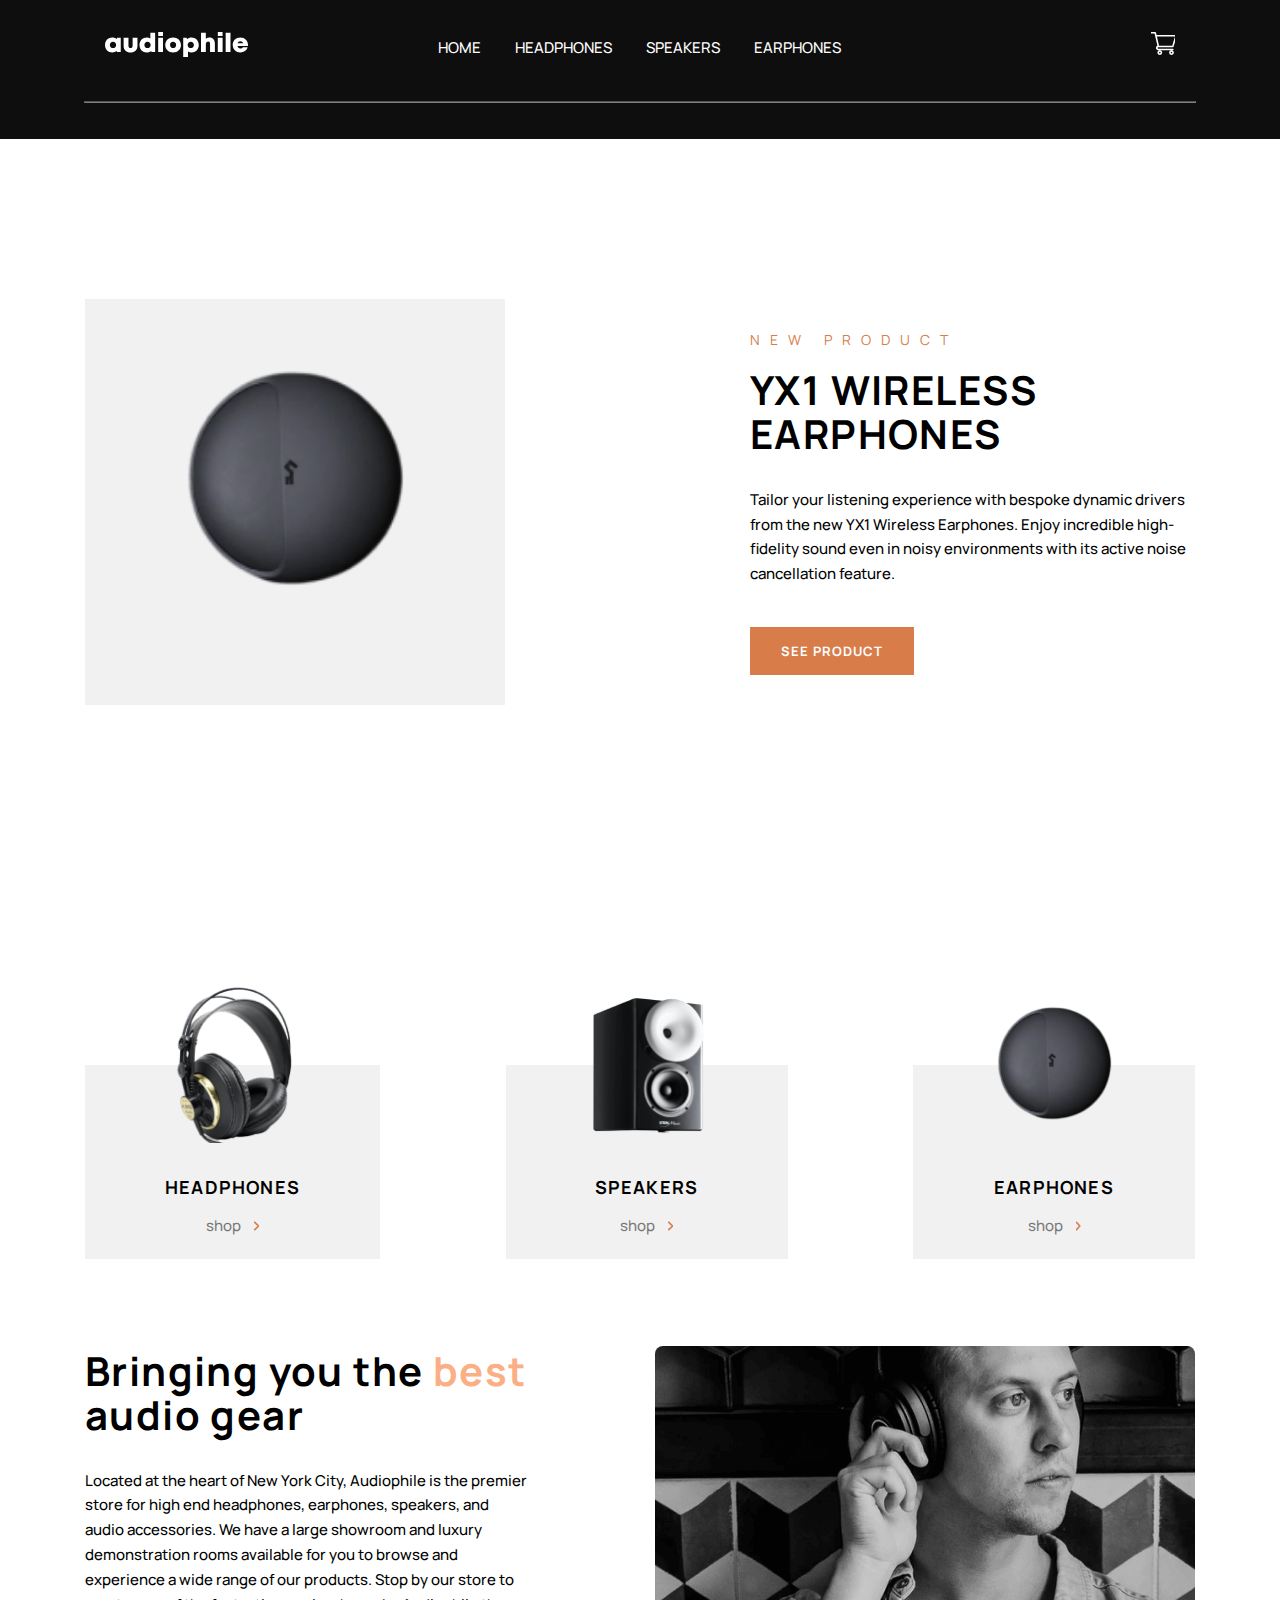
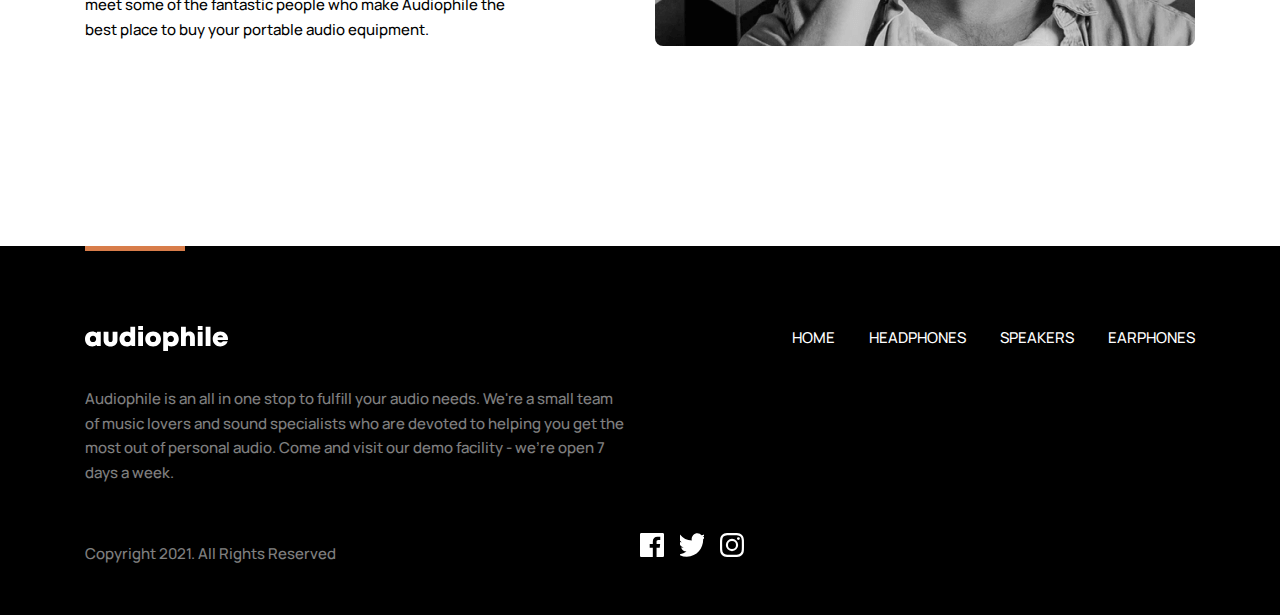
==== earphones.html @ 84f231a6 "audiophile" ====
<!DOCTYPE html>
<html lang="en">
<head>
  <meta charset="UTF-8">
  <meta http-equiv="X-UA-Compatible" content="IE=edge">
  <meta name="viewport" content="width=device-width, initial-scale=1.0">
  <title>Earphones</title>
  <link rel="stylesheet" href="./css/style.css">
</head>
<body>
    <!-- HEADER START -->
    <header class="header">
      <div class="container header__container">
          <nav>
              <div class="logo__wrapper">
                  <a class="header__seconary-nav" href=""> <img src="./images/svg/shopping-icon.svg" alt="" width="16" height="15"></a>
                  <a class="site-logo" href=""><img src="./images/svg/home-audiophile-logo.svg" alt="" width="143" height="25"></a>
              </div>
              <ul class="header__list">
                  <li><a href="">HOME</a></li>
                  <li><a href="">HEADPHONES</a></li>
                  <li><a href="">SPEAKERS</a></li>
                  <li><a href="">EARPHONES</a></li>
              </ul>
              <a class="header__nav-img" href=""><img src="./images/svg/shopping-icon.svg" alt="" width="23.3" height="23"></a>
          </nav>
              <hr class="nav-road">
      </div>
  </header>

<!-- MAIN START -->
<main class="main">
    <section class="eirphone">
        <div class="container eirphone__container">
            <div class="main__content">
                <img src="./images/png/main-eartphone-img.png" alt="">
              <div class="hero-left">
                <p class="overline">NEW PRODUCT</p>
                <h2>YX1 WIRELESS
                    EARPHONES</h2>
                  <p>Tailor your listening experience with bespoke dynamic drivers from the new YX1 Wireless Earphones. Enjoy incredible high-fidelity sound even in noisy environments with its active noise cancellation feature.</p>
                  <a  class="brown-btn btn" href="">See Product</a>
              </div>
           
            </div>
    </section>
    <section class="cards">
        
      <div class="container cards__container">
          <div class="card">
              <img  class="card__img" src="./images/png/main-headphone-img.png" alt="" width="125" height="160" >
              <h6>HEADPHONES</h6>
              <a class="shop-btn" href="">
                  <span class="shop-btn__inner-wrapper">
                   <span class="shop-btn__text">shop</span>
                   <span class="shop-btn__icon"><img src="./images/svg/main-shop-icon.svg" alt=""></span>
                  </span>
              </a>
          </div>
          <div class="card">
              <img class="card__img" src="./images/png/main-speaker-img.png" alt="" width="125" height="160">
              <h6>SPEAKERS</h6>
              <a class="shop-btn" href="">
                  <span class="shop-btn__inner-wrapper">
                   <span class="shop-btn__text">shop</span>
                   <span class="shop-btn__icon"><img src="./images/svg/main-shop-icon.svg" alt=""></span>
                  </span>
              </a>
          </div>
          <div class="card">
              <img class="card__img" src="./images/png/main-eartphone-img.png" alt="" width="125" height="160">
              <h6>EARPHONES</h6>
              <a class="shop-btn" href="">
                  <span class="shop-btn__inner-wrapper">
                   <span class="shop-btn__text">shop</span>
                   <span class="shop-btn__icon"><img src="./images/svg/main-shop-icon.svg" alt=""></span>
                  </span>
              </a>
          </div>
      </div>
    </section>
    
    
      <section class="description">
        <div class="container description__container">
            <div class="description__content">
                <h2>Bringing you the <span>best</span> audio gear</h2>
                <p>Located at the heart of New York City, Audiophile is the premier store for high end headphones, earphones, speakers, and audio accessories. We have a large showroom and luxury demonstration rooms available for you to browse and experience a wide range of our products. Stop by our store to meet some of the fantastic people who make Audiophile the best place to buy your portable audio equipment.</p>
            </div>
            <img src="./images/png/main-end-img.png" alt="" width="400" height="300">
        </div>
    </section>
<!-- MAIN END -->


  <!-- FOOTER START -->
<footer class="footer">
  <div class="container footer__container">
      <hr>
      <div class="footer__description">
          <a href=""><img src="./images/svg/home-audiophile-logo.svg" alt="" width="143" height="25"></a>
          <div class="footer__nav-link">
              <a href="">HOME</a>
              <a href="">HEADPHONES</a>
              <a href="">SPEAKERS</a>
              <a href="">EARPHONES</a>
            </div>
          
      </div>
      <div class="footer__nav">
          <div class="about__footer">
              <p class="footer__description-text">Audiophile is an all in one stop to fulfill your audio needs. We're a small team of music lovers and sound specialists who are devoted to helping you get the most out of personal audio. Come and visit our demo facility - we’re open 7 days a week.</p>
              <p class="copyright">Copyright 2021. All Rights Reserved</p>
          </div>
          <div class="footer__nav-icon">
             <a href=""><img src="./images/svg/footer-facebook-icon.svg" alt="" width="24" height="24"></a>
             <a href=""><img src="./images/svg/footer-twitter-icon.svg" alt="" width="24" height="24"></a>
             <a href=""><img src="./images/svg/footer-instaram-icon.svg" alt="" width="24" height="24"></a>
          </div>
      </div>
  </div>
</footer>
<!-- FOOTER END -->
</body>
</html>
---- css/style.css ----
/*! normalize.css v8.0.1 | MIT License | github.com/necolas/normalize.css */
/* Document
   ========================================================================== */
/**
 * 1. Correct the line height in all browsers.
 * 2. Prevent adjustments of font size after orientation changes in iOS.
 */
html {
  line-height: 1.15; /* 1 */
  -webkit-text-size-adjust: 100%; /* 2 */
}

/* Sections
   ========================================================================== */
/**
 * Remove the margin in all browsers.
 */
body {
  margin: 0;
}

/**
 * Render the `main` element consistently in IE.
 */
main {
  display: block;
}

/**
 * Correct the font size and margin on `h1` elements within `section` and
 * `article` contexts in Chrome, Firefox, and Safari.
 */
h1 {
  font-size: 2em;
  margin: 0.67em 0;
}

/* Grouping content
   ========================================================================== */
/**
 * 1. Add the correct box sizing in Firefox.
 * 2. Show the overflow in Edge and IE.
 */
hr {
  box-sizing: content-box; /* 1 */
  height: 0; /* 1 */
  overflow: visible; /* 2 */
}

/**
 * 1. Correct the inheritance and scaling of font size in all browsers.
 * 2. Correct the odd `em` font sizing in all browsers.
 */
pre {
  font-family: monospace, monospace; /* 1 */
  font-size: 1em; /* 2 */
}

/* Text-level semantics
   ========================================================================== */
/**
 * Remove the gray background on active links in IE 10.
 */
a {
  background-color: transparent;
}

/**
 * 1. Remove the bottom border in Chrome 57-
 * 2. Add the correct text decoration in Chrome, Edge, IE, Opera, and Safari.
 */
abbr[title] {
  border-bottom: none; /* 1 */
  text-decoration: underline; /* 2 */
  -webkit-text-decoration: underline dotted;
          text-decoration: underline dotted; /* 2 */
}

/**
 * Add the correct font weight in Chrome, Edge, and Safari.
 */
b,
strong {
  font-weight: bolder;
}

/**
 * 1. Correct the inheritance and scaling of font size in all browsers.
 * 2. Correct the odd `em` font sizing in all browsers.
 */
code,
kbd,
samp {
  font-family: monospace, monospace; /* 1 */
  font-size: 1em; /* 2 */
}

/**
 * Add the correct font size in all browsers.
 */
small {
  font-size: 80%;
}

/**
 * Prevent `sub` and `sup` elements from affecting the line height in
 * all browsers.
 */
sub,
sup {
  font-size: 75%;
  line-height: 0;
  position: relative;
  vertical-align: baseline;
}

sub {
  bottom: -0.25em;
}

sup {
  top: -0.5em;
}

/* Embedded content
   ========================================================================== */
/**
 * Remove the border on images inside links in IE 10.
 */
img {
  border-style: none;
}

/* Forms
   ========================================================================== */
/**
 * 1. Change the font styles in all browsers.
 * 2. Remove the margin in Firefox and Safari.
 */
button,
input,
optgroup,
select,
textarea {
  font-family: inherit; /* 1 */
  font-size: 100%; /* 1 */
  line-height: 1.15; /* 1 */
  margin: 0; /* 2 */
}

/**
 * Show the overflow in IE.
 * 1. Show the overflow in Edge.
 */
button,
input { /* 1 */
  overflow: visible;
}

/**
 * Remove the inheritance of text transform in Edge, Firefox, and IE.
 * 1. Remove the inheritance of text transform in Firefox.
 */
button,
select { /* 1 */
  text-transform: none;
}

/**
 * Correct the inability to style clickable types in iOS and Safari.
 */
button,
[type=button],
[type=reset],
[type=submit] {
  -webkit-appearance: button;
}

/**
 * Remove the inner border and padding in Firefox.
 */
button::-moz-focus-inner,
[type=button]::-moz-focus-inner,
[type=reset]::-moz-focus-inner,
[type=submit]::-moz-focus-inner {
  border-style: none;
  padding: 0;
}

/**
 * Restore the focus styles unset by the previous rule.
 */
button:-moz-focusring,
[type=button]:-moz-focusring,
[type=reset]:-moz-focusring,
[type=submit]:-moz-focusring {
  outline: 1px dotted ButtonText;
}

/**
 * Correct the padding in Firefox.
 */
fieldset {
  padding: 0.35em 0.75em 0.625em;
}

/**
 * 1. Correct the text wrapping in Edge and IE.
 * 2. Correct the color inheritance from `fieldset` elements in IE.
 * 3. Remove the padding so developers are not caught out when they zero out
 *    `fieldset` elements in all browsers.
 */
legend {
  box-sizing: border-box; /* 1 */
  color: inherit; /* 2 */
  display: table; /* 1 */
  max-width: 100%; /* 1 */
  padding: 0; /* 3 */
  white-space: normal; /* 1 */
}

/**
 * Add the correct vertical alignment in Chrome, Firefox, and Opera.
 */
progress {
  vertical-align: baseline;
}

/**
 * Remove the default vertical scrollbar in IE 10+.
 */
textarea {
  overflow: auto;
}

/**
 * 1. Add the correct box sizing in IE 10.
 * 2. Remove the padding in IE 10.
 */
[type=checkbox],
[type=radio] {
  box-sizing: border-box; /* 1 */
  padding: 0; /* 2 */
}

/**
 * Correct the cursor style of increment and decrement buttons in Chrome.
 */
[type=number]::-webkit-inner-spin-button,
[type=number]::-webkit-outer-spin-button {
  height: auto;
}

/**
 * 1. Correct the odd appearance in Chrome and Safari.
 * 2. Correct the outline style in Safari.
 */
[type=search] {
  -webkit-appearance: textfield; /* 1 */
  outline-offset: -2px; /* 2 */
}

/**
 * Remove the inner padding in Chrome and Safari on macOS.
 */
[type=search]::-webkit-search-decoration {
  -webkit-appearance: none;
}

/**
 * 1. Correct the inability to style clickable types in iOS and Safari.
 * 2. Change font properties to `inherit` in Safari.
 */
::-webkit-file-upload-button {
  -webkit-appearance: button; /* 1 */
  font: inherit; /* 2 */
}

/* Interactive
   ========================================================================== */
/*
 * Add the correct display in Edge, IE 10+, and Firefox.
 */
details {
  display: block;
}

/*
 * Add the correct display in all browsers.
 */
summary {
  display: list-item;
}

/* Misc
   ========================================================================== */
/**
 * Add the correct display in IE 10+.
 */
template {
  display: none;
}

/**
 * Add the correct display in IE 10.
 */
[hidden] {
  display: none;
}

*, *::after, *::before {
  margin: 0;
  padding: 0;
  box-sizing: border-box;
}

html {
  scroll-behavior: smooth;
  font-size: 62.5%;
  height: 100%;
}

img {
  display: flex;
  -o-object-fit: cover;
     object-fit: cover; /* contain */
}

a {
  text-decoration: none;
  display: inline-block;
}

ul, ol {
  list-style: none;
}

h1, h2, h3, h4, h5, h6 {
  margin: 0;
}

body {
  display: flex;
  flex-direction: column;
  height: 100%;
}

.container {
  width: 100%;
  max-width: 1210px;
  margin-left: auto;
  margin-right: auto;
  padding-left: 5rem;
  padding-right: 5rem;
}

@font-face {
  font-display: swap;
  font-family: "Manrope";
  font-style: normal;
  font-weight: 400;
  src: url("../fonts/manrope-v14-latin-regular.woff2") format("woff2");
}
@font-face {
  font-display: swap;
  font-family: "Manrope";
  font-style: normal;
  font-weight: 500;
  src: url("../fonts/manrope-v14-latin-500.woff2") format("woff2");
}
@font-face {
  font-display: swap;
  font-family: "Manrope";
  font-style: normal;
  font-weight: 700;
  src: url("../fonts/manrope-v14-latin-700.woff2") format("woff2");
}
body {
  font-size: 1.5rem;
  font-weight: 500;
  line-height: 1.66;
  font-family: "Manrope", sans-serif;
}

h1 {
  font-size: 5.6rem;
  line-height: 1.03;
  letter-spacing: 2px;
}

h2 {
  font-size: 4rem;
  line-height: 1.1;
  letter-spacing: 1.4px;
}

h3 {
  font-size: 3.2rem;
  line-height: 1.12;
  letter-spacing: 1.4px;
}

h4 {
  font-size: 2.8rem;
  line-height: 1.12;
  letter-spacing: 1.4px;
}

h5 {
  font-size: 2.4rem;
  line-height: normal;
  letter-spacing: 1.7px;
}

h6 {
  font-size: 1.8rem;
  line-height: normal;
  letter-spacing: 1.2px;
}

.btn {
  padding: 1.5rem 3.1rem;
  font-size: 1.3rem;
  font-weight: 700;
  letter-spacing: 1px;
  text-transform: uppercase;
  line-height: normal;
}

.brown-btn {
  background-color: #D87D4A;
  color: #FFFFFF;
}

.brown-btn:hover {
  background-color: #FBAF85;
}

.black-btn {
  background-color: #FFFFFF;
  color: #000000;
  border: 1px solid #000000;
}

.black-btn:hover {
  background-color: #000000;
  color: #FFFFFF;
}

.shop-btn__inner-wrapper {
  display: flex;
  gap: 1.3rem;
  align-items: center;
}

.shop-btn__text {
  color: #000000;
  opacity: 0.5;
}

.shop-btn__icon img {
  width: 5px;
  height: 10px;
}

.shop-btn:hover .shop-btn__text {
  color: #D87D4A;
  opacity: 1;
}

.header {
  background-color: #0E0E0E;
}

.header__container {
  padding-top: 3.2rem;
  display: flex;
  flex-direction: column;
  align-items: center;
  padding-bottom: 3.6rem;
}
.header__container .site-logo {
  margin-right: 19rem;
}
.header__container a {
  color: #FFFFFF;
}

nav {
  display: flex;
  justify-content: space-between;
}

.nav-road {
  width: 100%;
  color: #FFFFFF;
  opacity: 0.5;
  margin-top: 3.6rem;
}

.header__list {
  display: flex;
  align-items: center;
  gap: 3.4rem;
  margin-right: 31rem;
}

.header__list a:hover {
  color: #FBAF85;
  transform: 0.5s;
}

.header__nav-img {
  max-width: 23.3px;
  padding-right: auto;
  -o-object-fit: contain;
     object-fit: contain;
}

.header__hero__container {
  background: url("../../images/png/hero-headhones-img.png");
  background-repeat: no-repeat;
  background-position: right;
  background-size: 600px;
  padding-bottom: 16rem;
}
.header__hero__container img {
  -o-object-fit: contain;
     object-fit: contain;
  width: 100%;
  max-width: 658px;
}

.header__hero__content {
  padding-top: 12.8rem;
}
.header__hero__content h1 {
  width: 100%;
  max-width: 396px;
  color: #FFFFFF;
  margin-bottom: 2.4rem;
  margin-top: 2.4rem;
}
.header__hero__content p {
  width: 100%;
  max-width: 349px;
  color: #FFFFFF;
  opacity: 0.6;
}

.header__hero-text {
  font-weight: 400;
  font-size: 1.4rem;
  line-height: 1.9;
  letter-spacing: 1rem;
  color: #FFFFFF;
  opacity: 0.5;
}

.brown-btn {
  margin-top: 4rem;
}

.header__seconary-nav {
  display: none;
}

@media screen and (max-width: 1100px) {
  .site-logo {
    margin-right: 10rem;
  }
  .header__list {
    margin-right: 10rem;
  }
}
@media screen and (max-width: 900px) {
  .header__list {
    display: none;
  }
  .header__seconary-nav {
    margin-right: 4.2rem;
    display: block;
  }
  .header__container {
    display: flex;
  }
  nav {
    display: flex;
    align-items: center;
    width: 100%;
  }
  .logo__wrapper {
    display: flex;
    align-items: center;
    margin-right: auto;
  }
}
@media screen and (max-width: 700px) {
  .header__hero__content {
    text-align: center;
    margin-left: auto;
    margin-right: auto;
    padding-left: 10rem;
  }
}
@media screen and (max-width: 575px) {
  h1 {
    font-size: 3.6rem;
    letter-spacing: 1.29px;
    line-height: 1.1;
  }
  .header__hero__container {
    background-size: 400px;
  }
}
@media screen and (max-width: 485px) {
  h1 {
    font-size: 3rem;
    letter-spacing: 1.29px;
    line-height: 1.1;
  }
  .header__hero__container {
    background-size: 300px;
  }
  .header__container .site-logo {
    margin-right: 0;
  }
  nav {
    display: flex;
    justify-content: space-between;
  }
}
.footer {
  background-color: #000000;
  margin-top: 20rem;
}

.footer__container {
  padding-bottom: 4.8rem;
}
.footer__container hr {
  height: 4px;
  background-color: #D87D4A;
  width: 100px;
  padding-top: 0.1rem;
  border: none;
}

.footer__description {
  margin-top: 7.5rem;
  display: flex;
  flex-wrap: wrap;
  align-items: center;
  gap: 2rem;
}

.footer__nav-link {
  display: flex;
  gap: 3.4rem;
  margin-left: auto;
}
.footer__nav-link a {
  color: #FFFFFF;
}

.footer__nav {
  display: flex;
  flex-wrap: wrap;
  gap: 1.5rem;
  align-items: flex-end;
}

.about__footer {
  width: 100%;
  max-width: 540px;
}
.about__footer p {
  color: #FFFFFF;
  opacity: 0.5;
}

.footer__description-text {
  margin-top: 3.6rem;
  margin-bottom: 5.6rem;
}

.footer__nav-icon {
  margin-right: auto;
  display: flex;
  gap: 1.6rem;
  margin-bottom: 1rem;
}

.copyright {
  color: #FFFFFF;
}

@media screen and (max-width: 495px) {
  .footer__description {
    display: flex;
    flex-direction: column;
    align-items: center;
    justify-content: center;
    margin: 0;
    padding: 0;
    padding-top: 3.2rem;
  }
  .footer__nav-link {
    display: flex;
    flex-direction: column;
    text-align: center;
    margin: 0;
    padding: 0;
  }
  .footer__nav {
    display: flex;
    flex-direction: column;
    align-items: center;
    justify-content: center;
  }
  .footer__nav-icon {
    margin-right: 0;
    padding-right: 0;
  }
}
.footer__nav-link a:hover {
  color: #D87D4A;
  transition: 0.3s;
}

.footer__nav-icon img:hover {
  background-color: #D87D4A;
  color: #000000;
}

main {
  flex-grow: 1;
  background-color: #FFFFFF;
}

.cards__container {
  display: flex;
  flex-wrap: wrap;
  justify-content: space-between;
}

.card {
  display: flex;
  flex-direction: column;
  align-items: center;
  padding: 2rem 8rem;
  background-color: #F1F1F1;
  margin-top: 20rem;
}

.card__img {
  width: 100%;
  max-width: 122px;
  -o-object-fit: contain;
     object-fit: contain;
  margin-top: -10rem;
  margin-bottom: 3rem;
}

.shop-btn {
  margin-top: 1.5rem;
}

@media screen and (max-width: 950px) {
  .card {
    padding: 2rem 4rem;
  }
  .card__img {
    width: 100%;
    max-width: 110px;
  }
}
@media screen and (max-width: 750px) {
  h6 {
    font-size: 1.5rem;
    letter-spacing: 1.07px;
  }
}
.hero__container {
  display: flex;
  flex-direction: column;
  gap: 4.8rem;
  margin-top: 16.8rem;
  margin-bottom: 10rem;
}

.top {
  padding-top: 7rem;
  display: flex;
  justify-content: space-evenly;
  align-items: center;
  background-color: #D87D4A;
}
.top img {
  width: 100%;
  max-width: 410px;
}

.top__content {
  width: 100%;
  max-width: 250px;
  padding-bottom: 12.4rem;
}
.top__content h2 {
  color: #FFFFFF;
  margin-bottom: 2.4rem;
}
.top__content p {
  color: #FFFFFF;
}

.white-btn {
  color: #FFFFFF;
  background-color: #4C4C4C;
  margin-top: 4rem;
  transition: 0.3s;
}

.white-btn:hover {
  color: #000000;
  background-color: #FFFFFF;
}

@media screen and (max-width: 760px) {
  .top {
    display: flex;
    flex-direction: column;
    justify-content: center;
    align-items: center;
    gap: 6.4rem;
  }
  .top .top__content {
    display: flex;
    flex-direction: column;
    align-items: center;
    justify-content: center;
    text-align: center;
  }
}
@media screen and (max-width: 530px) {
  .top img {
    width: 100%;
    max-width: 172px;
    -o-object-fit: contain;
       object-fit: contain;
  }
}
.center {
  background-image: url("../../images/png/main-img-zx7-speakers.png");
  background-repeat: no-repeat;
  background-size: 100% 320px;
}

.center__content {
  padding-top: 10.1rem;
  padding-bottom: 10.1rem;
  padding-left: 9.5rem;
}

.black-btn {
  margin-top: 3.2rem;
}

.bottom {
  display: flex;
  flex-wrap: wrap;
  align-items: center;
  gap: 3rem;
}
.bottom img {
  width: 100%;
  height: 300px;
  max-width: 480px;
  border-radius: 8px;
}

.bottom__content {
  width: 100%;
  max-width: 540px;
  display: flex;
  flex-direction: column;
  align-items: center;
  justify-content: center;
  padding: 7.5rem 18rem 7.5rem 9.5rem;
  background-color: #F1F1F1;
}

.description__container {
  display: flex;
  gap: 12.5rem;
  align-items: center;
}
.description__container img {
  max-width: 400;
  width: 100%;
  border-radius: 8px;
}

.description__content {
  width: 100%;
  max-width: 445px;
}
.description__content h2 {
  margin-bottom: 3.2rem;
}
.description__content h2 span {
  color: #FBAF85;
}

@media screen and (max-width: 670px) {
  .description__container {
    display: flex;
    flex-wrap: wrap;
  }
}
.hero__title {
  margin-top: 9.8rem;
  padding-bottom: 9.7rem;
  color: #FFFFFF;
}

.cards__container {
  display: flex;
  flex-wrap: wrap;
  justify-content: space-between;
  margin-bottom: 8.7rem;
}

.card {
  display: flex;
  flex-direction: column;
  align-items: center;
  padding: 2rem 8rem;
  background-color: #F1F1F1;
  margin-top: 20rem;
}

.card__img {
  width: 100%;
  max-width: 122px;
  -o-object-fit: contain;
     object-fit: contain;
  margin-top: -10rem;
  margin-bottom: 3rem;
}

.shop-btn {
  margin-top: 1.5rem;
}

.hero-container {
  margin-top: 16rem;
}

.hero-content {
  display: flex;
  flex-wrap: wrap-reverse;
  justify-content: space-between;
  align-items: center;
}
.hero-content h2 {
  width: 100%;
  max-width: 445px;
  margin-bottom: 3.2rem;
}
.hero-content img {
  width: 100%;
  max-width: 420px;
  background-color: #F1F1F1;
  padding: 6.5rem 9.5rem 10.8rem 9.4rem;
  margin-bottom: 16rem;
}

.overline {
  color: #D87D4A;
  margin-bottom: 1.6rem;
  letter-spacing: 10px;
  font-size: 14px;
  font-weight: 400;
}

.header-content {
  display: flex;
  flex-wrap: wrap;
  align-items: center;
  justify-content: space-between;
}
.header-content img {
  width: 100%;
  max-width: 420px;
  background-color: #F1F1F1;
  padding: 6.5rem 9.5rem 10.8rem 9.4rem;
  margin-bottom: 16rem;
}

.hero-left {
  width: 100%;
  max-width: 445px;
}

.footer__nav-icon {
  margin-right: 0;
  padding-right: 0;
}

.footer__nav-link a:hover {
  color: #D87D4A;
  transition: 0.3s;
}

.footer__nav-icon img:hover {
  background-color: #D87D4A;
  color: #000000;
}

.header__title {
  margin-top: 9.8rem;
  padding-bottom: 9.7rem;
  color: #FFFFFF;
}

.main__content {
  display: flex;
  flex-wrap: wrap;
  justify-content: space-between;
  align-items: center;
}
.main__content h2 {
  width: 100%;
  max-width: 445px;
  margin-bottom: 3.2rem;
}
.main__content img {
  margin-top: 16rem;
  width: 100%;
  max-width: 420px;
  background-color: #F1F1F1;
  padding: 6.5rem 9.5rem 10.8rem 9.4rem;
  margin-bottom: 16rem;
}

.overline {
  color: #D87D4A;
  margin-bottom: 1.6rem;
  letter-spacing: 10px;
  font-size: 14px;
  font-weight: 400;
}/*# sourceMappingURL=style.css.map */
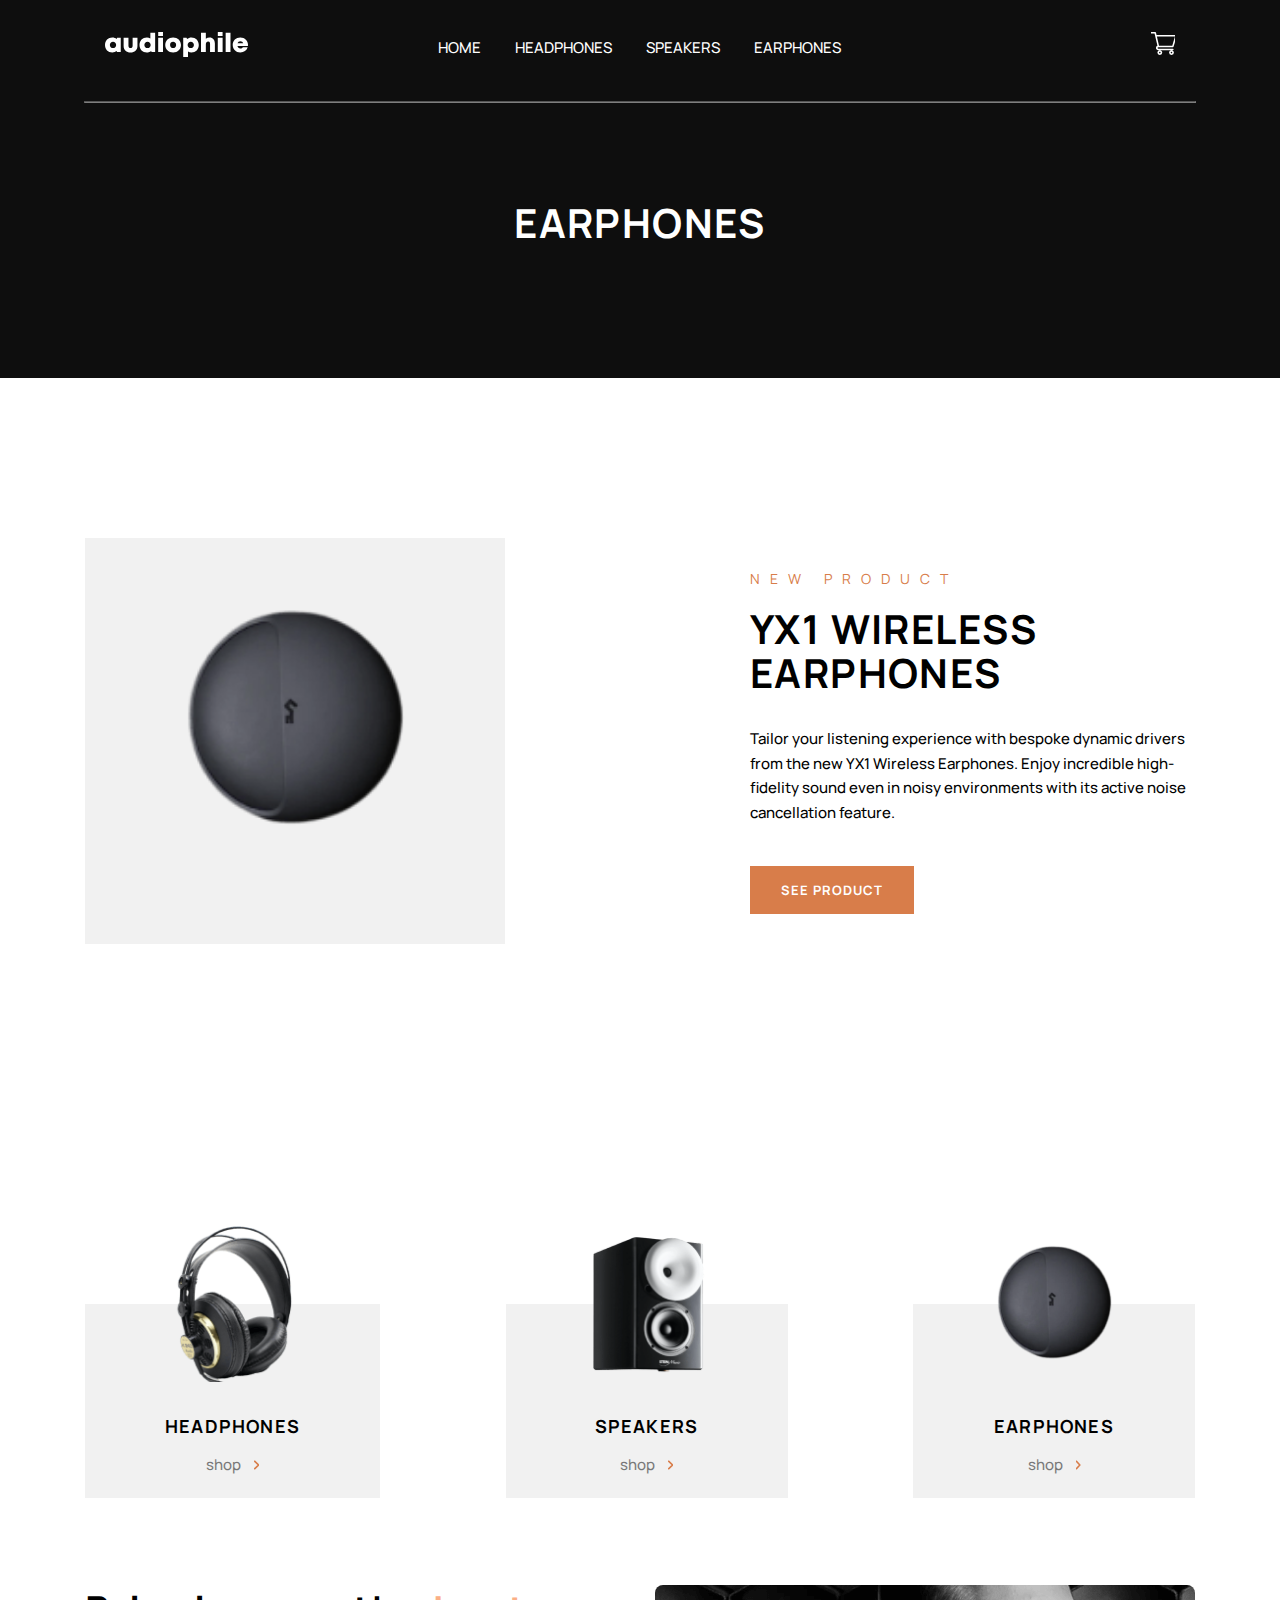
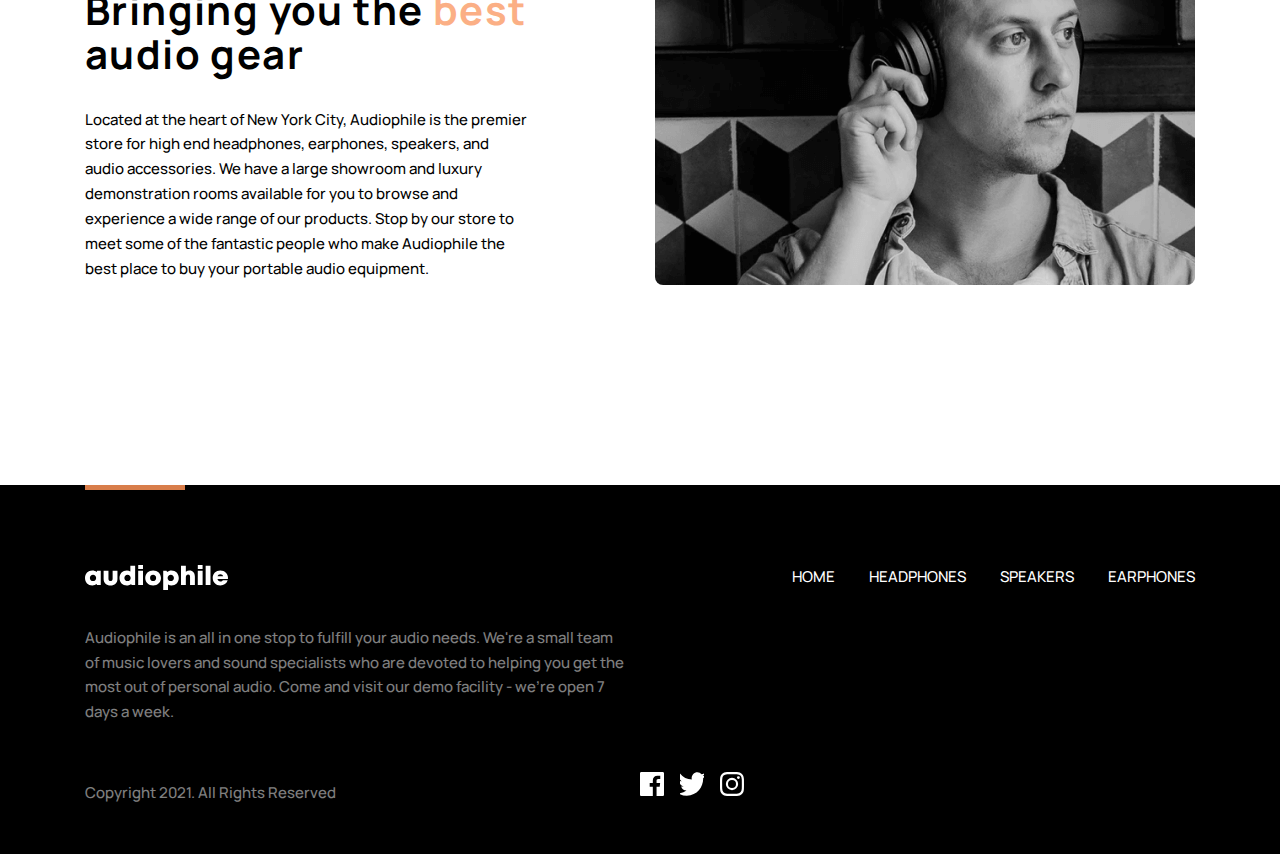
==== commit 9b7b83cd: "audiophile site linkready" ====
--- a/earphones.html
+++ b/earphones.html
@@ -14,17 +14,18 @@
           <nav>
               <div class="logo__wrapper">
                   <a class="header__seconary-nav" href=""> <img src="./images/svg/shopping-icon.svg" alt="" width="16" height="15"></a>
-                  <a class="site-logo" href=""><img src="./images/svg/home-audiophile-logo.svg" alt="" width="143" height="25"></a>
+                  <a class="site-logo" href="./index.html"><img src="./images/svg/home-audiophile-logo.svg" alt="" width="143" height="25"></a>
               </div>
               <ul class="header__list">
-                  <li><a href="">HOME</a></li>
-                  <li><a href="">HEADPHONES</a></li>
-                  <li><a href="">SPEAKERS</a></li>
-                  <li><a href="">EARPHONES</a></li>
+                  <li><a href="./index.html">HOME</a></li>
+                  <li><a href="./headphones.html">HEADPHONES</a></li>
+                  <li><a href="./speakers.html">SPEAKERS</a></li>
+                  <li><a href="#">EARPHONES</a></li>
               </ul>
               <a class="header__nav-img" href=""><img src="./images/svg/shopping-icon.svg" alt="" width="23.3" height="23"></a>
           </nav>
               <hr class="nav-road">
+              <h2 class="hero__speakers__title">EARPHONES</h2>
       </div>
   </header>
 
@@ -50,7 +51,7 @@
           <div class="card">
               <img  class="card__img" src="./images/png/main-headphone-img.png" alt="" width="125" height="160" >
               <h6>HEADPHONES</h6>
-              <a class="shop-btn" href="">
+              <a class="shop-btn" href="./headphones.html">
                   <span class="shop-btn__inner-wrapper">
                    <span class="shop-btn__text">shop</span>
                    <span class="shop-btn__icon"><img src="./images/svg/main-shop-icon.svg" alt=""></span>
@@ -60,7 +61,7 @@
           <div class="card">
               <img class="card__img" src="./images/png/main-speaker-img.png" alt="" width="125" height="160">
               <h6>SPEAKERS</h6>
-              <a class="shop-btn" href="">
+              <a class="shop-btn" href="./speakers.html">
                   <span class="shop-btn__inner-wrapper">
                    <span class="shop-btn__text">shop</span>
                    <span class="shop-btn__icon"><img src="./images/svg/main-shop-icon.svg" alt=""></span>
@@ -70,7 +71,7 @@
           <div class="card">
               <img class="card__img" src="./images/png/main-eartphone-img.png" alt="" width="125" height="160">
               <h6>EARPHONES</h6>
-              <a class="shop-btn" href="">
+              <a class="shop-btn" href="#">
                   <span class="shop-btn__inner-wrapper">
                    <span class="shop-btn__text">shop</span>
                    <span class="shop-btn__icon"><img src="./images/svg/main-shop-icon.svg" alt=""></span>
@@ -98,12 +99,12 @@
   <div class="container footer__container">
       <hr>
       <div class="footer__description">
-          <a href=""><img src="./images/svg/home-audiophile-logo.svg" alt="" width="143" height="25"></a>
+          <a href="./index.html"><img src="./images/svg/home-audiophile-logo.svg" alt="" width="143" height="25"></a>
           <div class="footer__nav-link">
-              <a href="">HOME</a>
-              <a href="">HEADPHONES</a>
-              <a href="">SPEAKERS</a>
-              <a href="">EARPHONES</a>
+              <a href="./index.html">HOME</a>
+              <a href="./headphones.html">HEADPHONES</a>
+              <a href="./speakers.html">SPEAKERS</a>
+              <a href="#">EARPHONES</a>
             </div>
           
       </div>
--- a/css/style.css
+++ b/css/style.css
@@ -1018,6 +1018,12 @@
   color: #000000;
 }
 
+.hero__speakers__title {
+  margin-top: 9.8rem;
+  padding-bottom: 9.7rem;
+  color: #FFFFFF;
+}
+
 .header__title {
   margin-top: 9.8rem;
   padding-bottom: 9.7rem;
